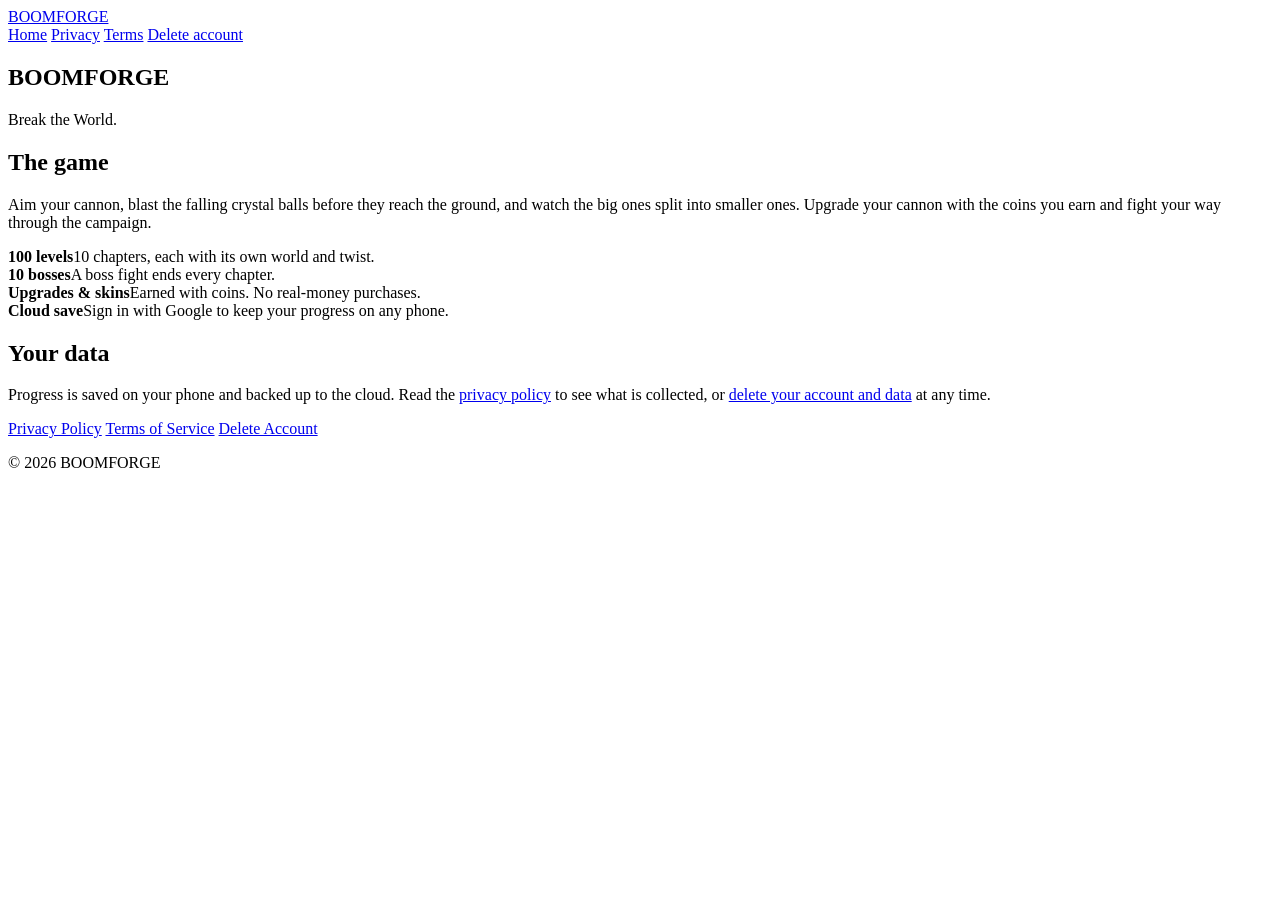
==== website/index.html @ a979d63c "Final commit" ====
<!doctype html>
<html lang="en">
<head>
  <meta charset="utf-8">
  <meta name="viewport" content="width=device-width, initial-scale=1">
  <title>BOOMFORGE</title>
  <meta name="description" content="BOOMFORGE: a cannon arcade game. Blast falling crystal balls through 100 levels and 10 bosses.">
  <link rel="stylesheet" href="/style.css">
</head>
<body>
<div class="wrap">
  <header class="site">
    <a class="brand" href="/">BOOMFORGE</a>
    <nav>
      <a href="/" aria-current="page">Home</a>
      <a href="/privacy">Privacy</a>
      <a href="/terms">Terms</a>
      <a href="/delete-account">Delete account</a>
    </nav>
  </header>

  <section class="hero">
    <h1>BOOMFORGE</h1>
    <p>Break the World.</p>
  </section>

  <section class="panel">
    <h2>The game</h2>
    <p>Aim your cannon, blast the falling crystal balls before they reach
      the ground, and watch the big ones split into smaller ones. Upgrade
      your cannon with the coins you earn and fight your way through the
      campaign.</p>
    <div class="grid">
      <div class="card"><b>100 levels</b>10 chapters, each with its own world and twist.</div>
      <div class="card"><b>10 bosses</b>A boss fight ends every chapter.</div>
      <div class="card"><b>Upgrades &amp; skins</b>Earned with coins. No real-money purchases.</div>
      <div class="card"><b>Cloud save</b>Sign in with Google to keep your progress on any phone.</div>
    </div>
  </section>

  <section class="panel">
    <h2>Your data</h2>
    <p>Progress is saved on your phone and backed up to the cloud. Read the
      <a href="/privacy">privacy policy</a> to see what is collected, or
      <a href="/delete-account">delete your account and data</a> at any time.</p>
  </section>

  <footer>
    <a href="/privacy">Privacy Policy</a>
    <a href="/terms">Terms of Service</a>
    <a href="/delete-account">Delete Account</a>
    <p>&copy; 2026 BOOMFORGE</p>
  </footer>
</div>
</body>
</html>
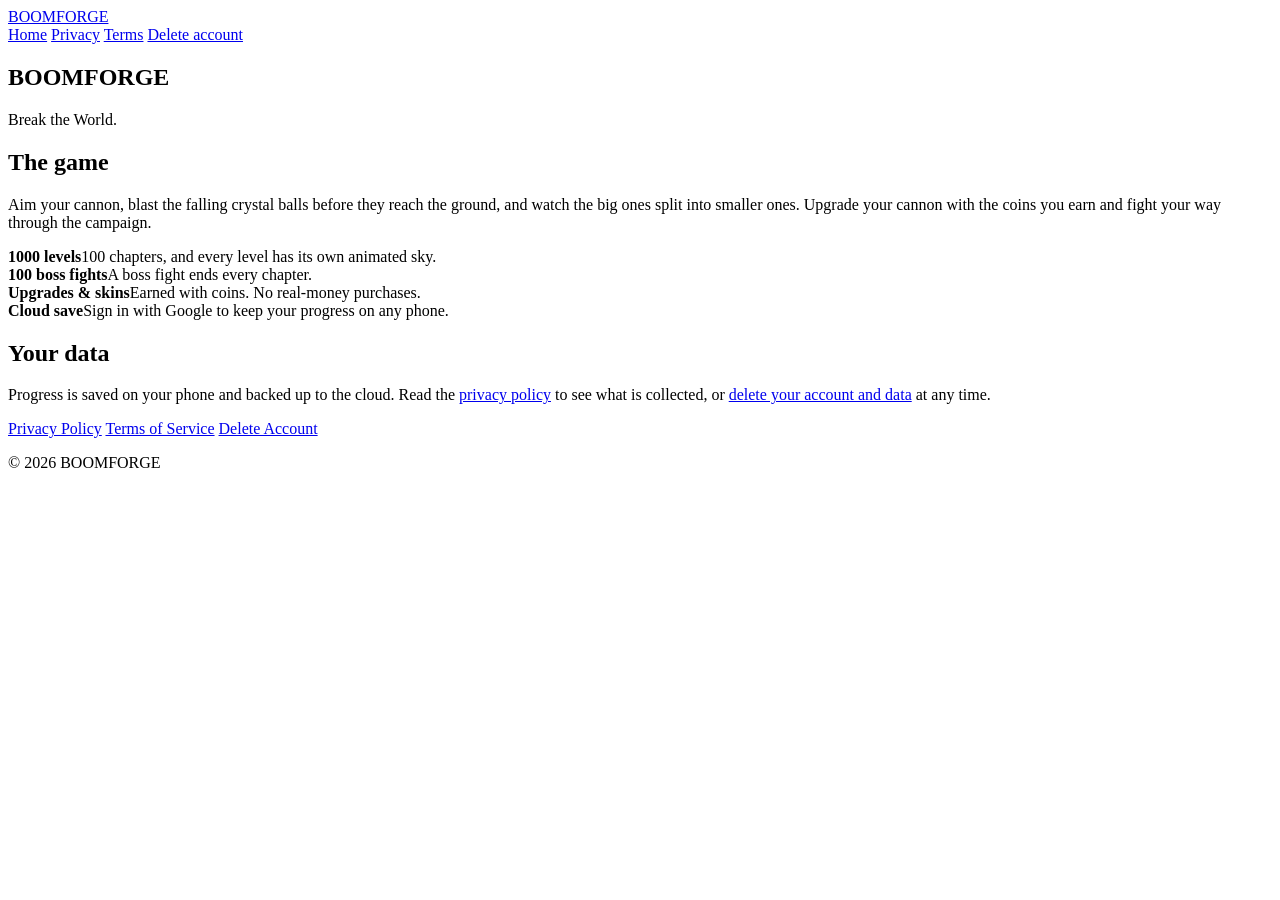
==== commit cba4db00: "Prepare BOOMFORGE for Google Play Rework bosses around a thrown ball supply, add the first-launch ac" ====
--- a/website/index.html
+++ b/website/index.html
@@ -4,7 +4,7 @@
   <meta charset="utf-8">
   <meta name="viewport" content="width=device-width, initial-scale=1">
   <title>BOOMFORGE</title>
-  <meta name="description" content="BOOMFORGE: a cannon arcade game. Blast falling crystal balls through 100 levels and 10 bosses.">
+  <meta name="description" content="BOOMFORGE: a cannon arcade game. Blast falling crystal balls through 1000 levels and 100 boss fights.">
   <link rel="stylesheet" href="/style.css">
 </head>
 <body>
@@ -31,8 +31,8 @@
       your cannon with the coins you earn and fight your way through the
       campaign.</p>
     <div class="grid">
-      <div class="card"><b>100 levels</b>10 chapters, each with its own world and twist.</div>
-      <div class="card"><b>10 bosses</b>A boss fight ends every chapter.</div>
+      <div class="card"><b>1000 levels</b>100 chapters, and every level has its own animated sky.</div>
+      <div class="card"><b>100 boss fights</b>A boss fight ends every chapter.</div>
       <div class="card"><b>Upgrades &amp; skins</b>Earned with coins. No real-money purchases.</div>
       <div class="card"><b>Cloud save</b>Sign in with Google to keep your progress on any phone.</div>
     </div>
